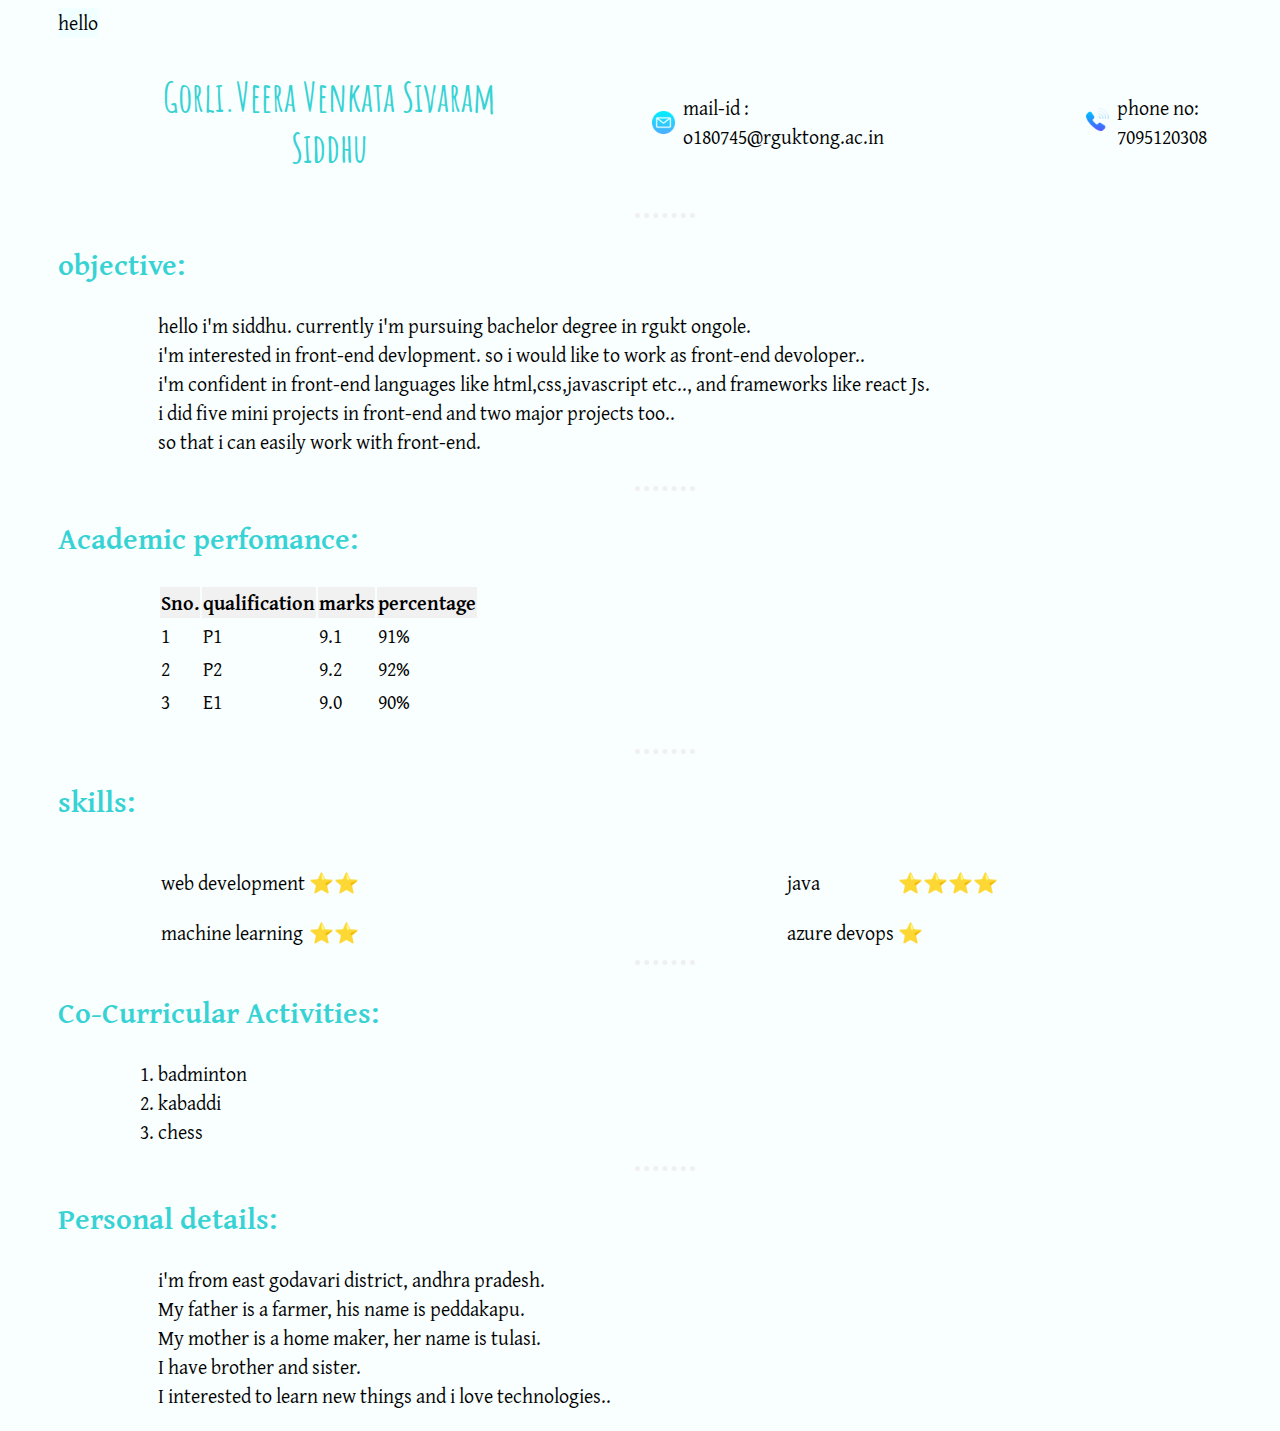
==== index.html @ abfb7a00 "Rename resume.html to index.html" ====
<!DOCTYPE html>
<html lang="en">
<head>
    <meta charset="UTF-8">
    <meta http-equiv="X-UA-Compatible" content="IE=edge">
    <meta name="viewport" content="width=device-width, initial-scale=1.0">
    <title>siddhu gorli</title>
    <link rel="stylesheet" href="style.css">
    <link rel="stylesheet" href="https://cdnjs.cloudflare.com/ajax/libs/font-awesome/4.7.0/css/font-awesome.min.css">
    <link rel="preconnect" href="https://fonts.googleapis.com">
    <link rel="icon" href="favicon.ico">
<link rel="preconnect" href="https://fonts.gstatic.com" crossorigin>
<link href="https://fonts.googleapis.com/css2?family=Amatic+SC&family=Gentium+Plus&display=swap" rel="stylesheet">
</head>
<body>
    <header style="position: fixed; background-color: azure; display: block;">hello</header>
    <table>
        <tr>
            <td>
                <img style="height: 300px; padding-left: 50px;" src="siddhu.png" alt="">
            </td>
        </tr>
        <tr>
            <td>
                <h1 style="text-align: center; font-family: 'Amatic SC', cursive;">Gorli.Veera Venkata Sivaram Siddhu</h1>
            <td>
            <td><pre>            </pre></td>
            <td class="bl" style="padding-top: 10px; padding-right: 5px;">
                <img src="email.png" alt="gmailicon" height="23px">
            </td>
            <td class="bl">
                mail-id : o180745@rguktong.ac.in
            </td>
            <td><pre>            </pre></td>
            <td style="padding-right: 5px;">
                <img src="phone-call.png" alt="phone-icon" height="23px" style="padding-top: 3px;">
            </td>
            <td class="bl">
                phone no: 7095120308
            </td>
        </tr>
    </table>
    <hr>
    <h2>objective:</h2>
    <div class="objective">
        hello i'm siddhu. currently i'm pursuing bachelor degree in rgukt ongole.
        <br>
        i'm interested in front-end devlopment. so i would like to work as front-end devoloper..
        <br>

        i'm confident in front-end languages like html,css,javascript etc..,
        and frameworks like react Js.
        <br>
        i did five mini projects in front-end and two major projects too.. 
        <br>
        so that i can easily work with front-end. 

    </div>
    <hr>
    <h2>Academic perfomance:</h2>
    <div class="tablediv">
    <table style="font-size: 20px;">
        <tr style="background-color: rgb(241, 241, 241)">
          <th>Sno.</th>
          <th>qualification</th>
          <th>marks</th>
          <th>percentage</th>
        </tr>
        <tr>
          <td>1</td>
          <td>P1</td>
          <td>9.1</td>
          <td>91%</td>
        </tr>
        <tr>
          <td>2</td>
          <td>P2</td>
          <td>9.2</td>
          <td>92%</td>
        </tr>
        <tr>
            <td>3</td>
            <td>E1</td>
            <td>9.0</td>
            <td>90%</td>
        </tr>
    </table>
    </div>
    <hr>
    <div class="skills" style="font-size: 20px;">
        <h2>skills:</h2>
        <table>
            <tr>
                <td>web development</td>
                <td>⭐⭐</td>
                 <td><pre>                                   </pre></td>
                <td>java</td>
                <td>⭐⭐⭐⭐</td>
            </tr>
            <tr>
                <td>machine learning</td>
                <td>⭐⭐</td>
                <td></td>
                <td>azure devops</td>
                <td>⭐</td>
            </tr>
        </table>
    </div>
    <hr>
    <h2>Co-Curricular Activities:</h2>
    <ol style="padding-left: 100px">
        <li>badminton</li>
        <li>kabaddi</li>
        <li>chess</li>
    </ol>
    <hr>
    <div>
        <h2>Personal details:</h2>
        <p style="font-size: 20px; padding-left:100px">
            i'm from east godavari district, andhra pradesh.
            <br>
            My father is a farmer, his name is peddakapu. <br>
            My mother is a home maker, her name is tulasi. <br>
            I have brother and sister. <br>
            I interested to learn new things and i love technologies..
        </p>
    </div>
</body>
</html>
---- style.css ----
body{
    background-color: rgb(248, 255, 254);
    padding-left: 50px;
    font-size: 20px;
    font-family: 'Gentium Plus', serif;
}
.bl{
    font-size: 20px;
    font-family: 'Gentium Plus', serif;
}
.div{
    padding-right:200px ;
}
.objective{
    padding-left: 100px;
    font-size: 20px;
    font-family: 'Gentium Plus', serif;
    padding-bottom: 20px;
}
table{
    padding-left: 100px;
}
.tablediv{
    padding-bottom: 20px;
}
hr{
    border-style: none ;
    border-top-style: dotted;
    width: 5%;
    border-color: rgb(240, 240, 240);
    border-width: 5px;
}
h2, h1{
    color: rgba(0, 198, 201, 0.784);
}
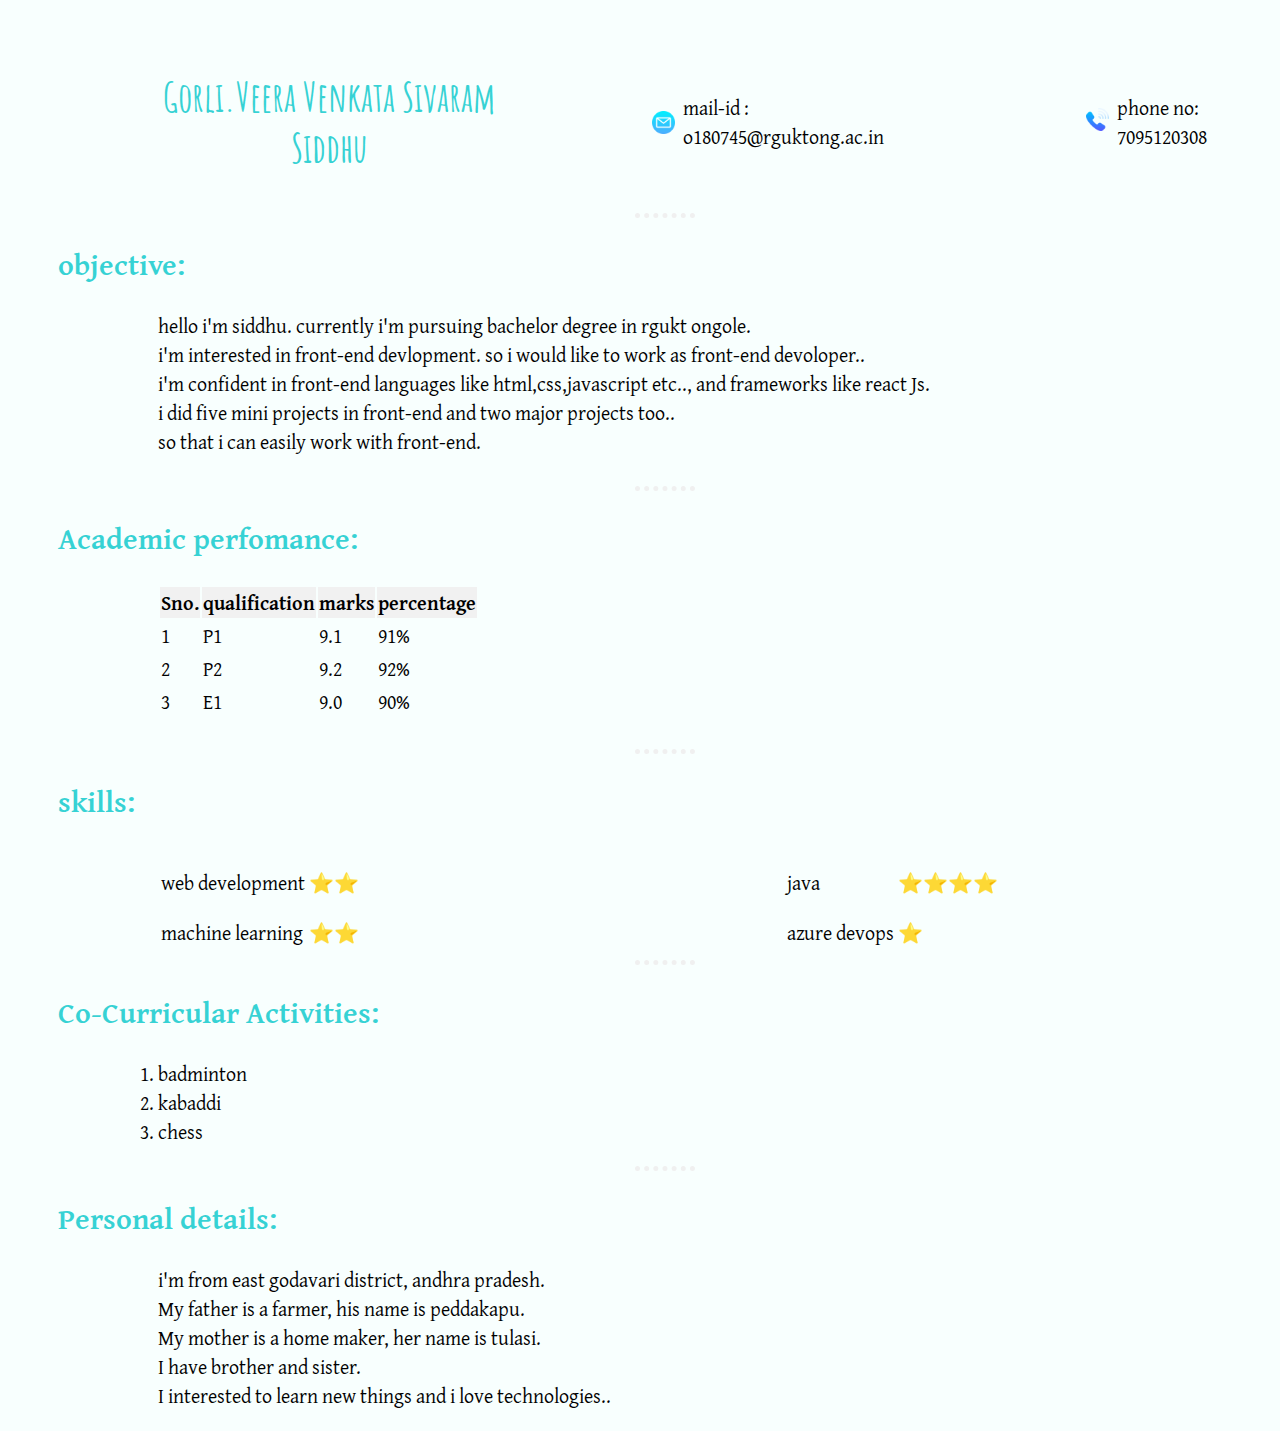
==== commit d303ed08: "Update index.html" ====
--- a/index.html
+++ b/index.html
@@ -13,33 +13,36 @@
 <link href="https://fonts.googleapis.com/css2?family=Amatic+SC&family=Gentium+Plus&display=swap" rel="stylesheet">
 </head>
 <body>
-    <header style="position: fixed; background-color: azure; display: block;">hello</header>
-    <table>
-        <tr>
-            <td>
-                <img style="height: 300px; padding-left: 50px;" src="siddhu.png" alt="">
-            </td>
-        </tr>
-        <tr>
-            <td>
-                <h1 style="text-align: center; font-family: 'Amatic SC', cursive;">Gorli.Veera Venkata Sivaram Siddhu</h1>
-            <td>
-            <td><pre>            </pre></td>
-            <td class="bl" style="padding-top: 10px; padding-right: 5px;">
-                <img src="email.png" alt="gmailicon" height="23px">
-            </td>
-            <td class="bl">
-                mail-id : o180745@rguktong.ac.in
-            </td>
-            <td><pre>            </pre></td>
-            <td style="padding-right: 5px;">
-                <img src="phone-call.png" alt="phone-icon" height="23px" style="padding-top: 3px;">
-            </td>
-            <td class="bl">
-                phone no: 7095120308
-            </td>
-        </tr>
-    </table>
+    
+    <div class="cantainer-fluid">
+        <table>
+            <tr>
+                <td>
+                    <img style="height: 300px; padding-left: 50px;" src="siddhu.png" alt="">
+                </td>
+            </tr>
+            <tr>
+                <td>
+                    <h1 style="text-align: center; font-family: 'Amatic SC', cursive;">Gorli.Veera Venkata Sivaram Siddhu</h1>
+                <td>
+                <td><pre>            </pre></td>
+                <td class="bl" style="padding-top: 10px; padding-right: 5px;">
+                    <img src="email.png" alt="gmailicon" height="23px">
+                </td>
+                <td class="bl">
+                    mail-id : o180745@rguktong.ac.in
+                </td>
+                <td><pre>            </pre></td>
+                <td style="padding-right: 5px;">
+                    <img src="phone-call.png" alt="phone-icon" height="23px" style="padding-top: 3px;">
+                </td>
+                <td class="bl">
+                    phone no: 7095120308
+                </td>
+            </tr>
+        </table>
+    </div>
+        
     <hr>
     <h2>objective:</h2>
     <div class="objective">
